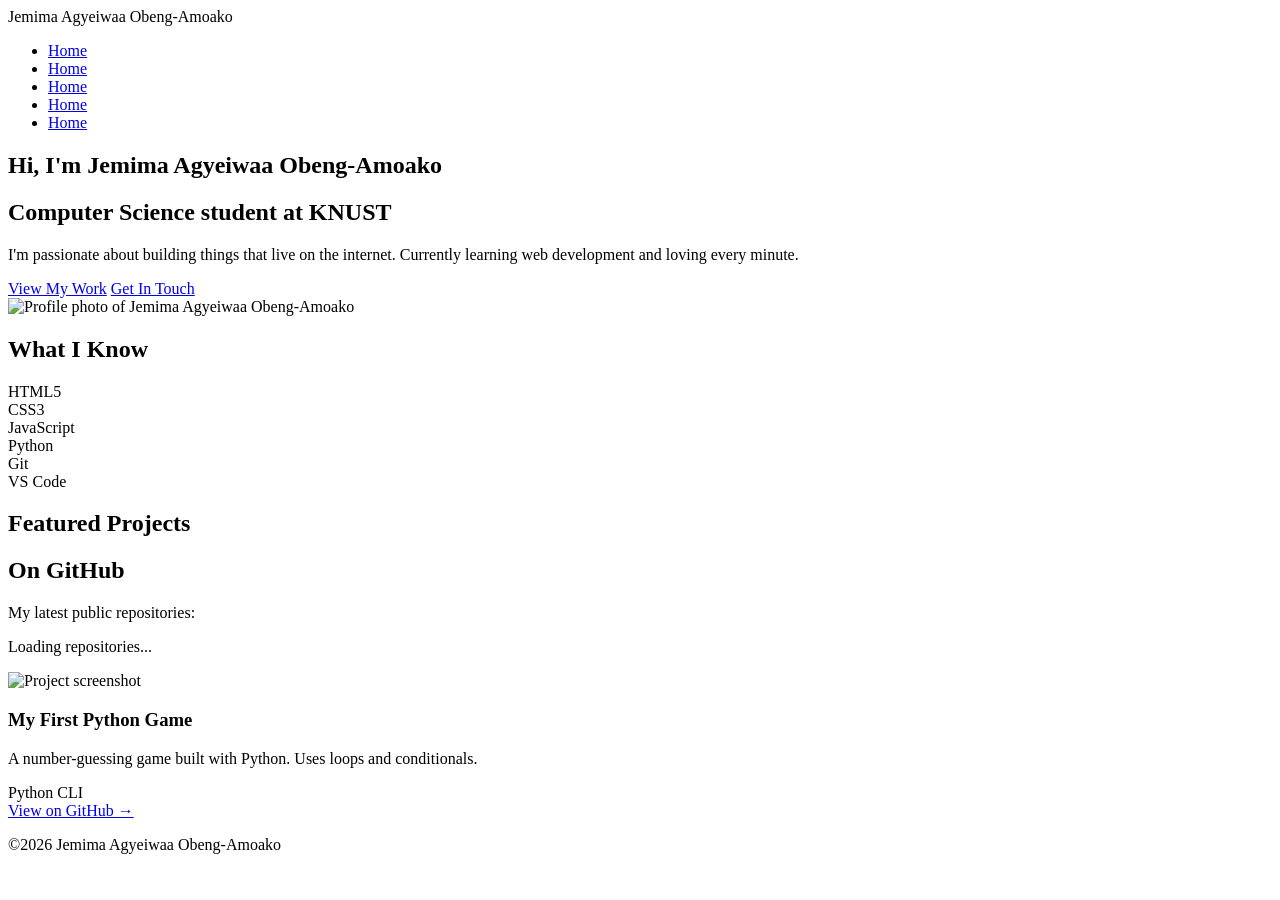
==== index.html @ fd6e8642 "Initial commit: portfolio website" ====
<!DOCTYPE html>
<html lang = "en">
<head>
<meta charset = "UTF-8">
<meta name = "viewpoint" content = "width=device-width, initial-scale=1.0">
<title>My Portfolio</title>
<link rel="stylesheet" href="css/style.css">
</head>
<body>
<header>
<nav>
<div class="logo">Jemima Agyeiwaa Obeng-Amoako</div>
<ul>
<li><a href="index.html">Home</a></li>
<li><a href="about.html">Home</a></li>
<li><a href="projects.html">Home</a></li>
<li><a href="blog.html">Home</a></li>
<li><a href="contact.html">Home</a></li>
</ul>
</nav>
</header>
<main>

<section class="hero">
<div class="hero-content">
<h1>Hi, I'm <span class="highlight">Jemima Agyeiwaa Obeng-Amoako</span></h1>
<h2>Computer Science student at KNUST</h2> 
<p>
I'm passionate about building things that live on the internet.
Currently learning web development and loving every minute.
</p>
<div class="hero-btns">
<a href="projects.html" class="btn btn-primary">View My Work</a>
<a href="contact.html" class="btn btn-outline">Get In Touch</a>
</div>
</div>
<div class="hero-image">
<img src="images/profile.jpg" alt="Profile photo of Jemima Agyeiwaa Obeng-Amoako">
</div>
</section>

<!--SKILLS SECTION-->
<section class="skills">
<h2>What I Know</h2>
<div class="skills-grid">
<div class="skill-card">HTML5</div>
<div class="skill-card">CSS3</div>
<div class="skill-card">JavaScript</div>
<div class="skill-card">Python</div>
<div class="skill-card">Git</div>
<div class="skill-card">VS Code</div>
</div>
</section>

<!--FEATURED PROJECTS-->
<section class="featured">
<h2>Featured Projects</h2>
<div class="projects-grid">

<!--GITHUB ACTIVITY SECTION-->
<section class="giyhub-section">
<h2>On GitHub</h2>
<p>My latest public repositories:</p>
<div id="github-repos">
<p>Loading repositories...</p>
</div>
</section>

<!--PROJECT CARD-->
<article class="project-card">
<div class="card-image">
<img src="images/project1.png" alt="Project screenshot">
</div>
<div class="card-image">
<h3>My First Python Game</h3>
<p>A number-guessing game built with Python. Uses loops and conditionals.</p>
<div class="card-tags">
<span class="tag">Python</span>
<span class="tag">CLI</span>
</div>
<a href="#" class="card-link">View on GitHub →</a>
</div>
</article>
</div>
</section>
</main>
<footer>
<p>©2026 Jemima Agyeiwaa Obeng-Amoako</p>
</footer>
<script src="js/main.js"></script>
</body>
</html>
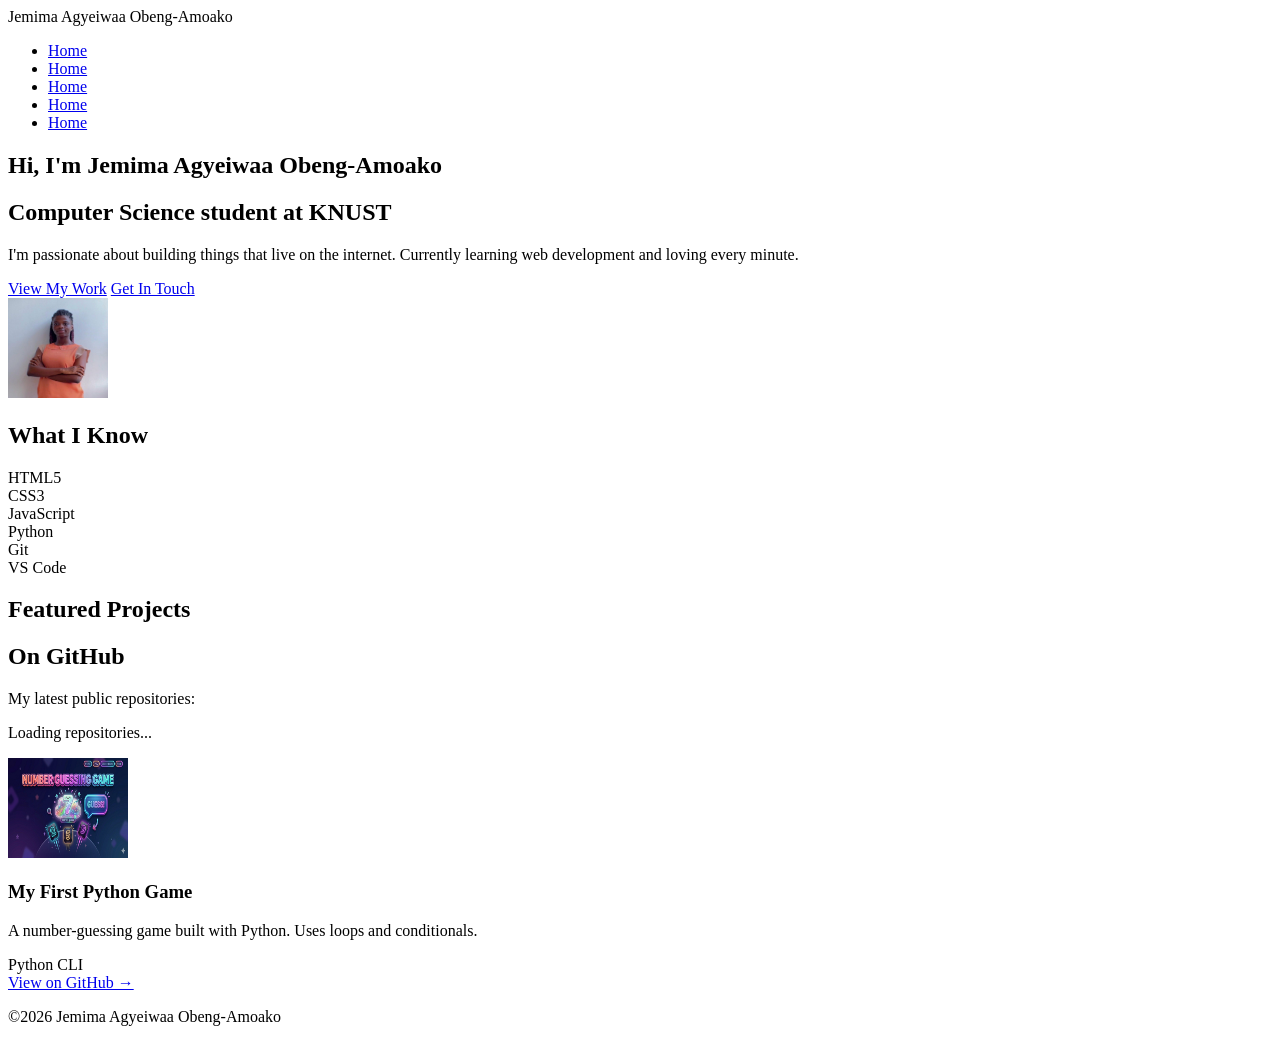
==== commit c2d9c868: "updated about.html, contact.html, index.html, added project images" ====
--- a/index.html
+++ b/index.html
@@ -1,92 +1,96 @@
 <!DOCTYPE html>
-<html lang = "en">
+<html lang="en">
+
 <head>
-<meta charset = "UTF-8">
-<meta name = "viewpoint" content = "width=device-width, initial-scale=1.0">
-<title>My Portfolio</title>
-<link rel="stylesheet" href="css/style.css">
+    <meta charset="UTF-8">
+    <meta name="viewpoint" content="width=device-width, initial-scale=1.0">
+    <title>My Portfolio</title>
+    <link rel="stylesheet" href="Desktop/JEMIMA/web development project/css/style.css">
 </head>
+
 <body>
-<header>
-<nav>
-<div class="logo">Jemima Agyeiwaa Obeng-Amoako</div>
-<ul>
-<li><a href="index.html">Home</a></li>
-<li><a href="about.html">Home</a></li>
-<li><a href="projects.html">Home</a></li>
-<li><a href="blog.html">Home</a></li>
-<li><a href="contact.html">Home</a></li>
-</ul>
-</nav>
-</header>
-<main>
+    <header>
+        <nav>
+            <div class="logo">Jemima Agyeiwaa Obeng-Amoako</div>
+            <ul>
+                <li><a href="index.html">Home</a></li>
+                <li><a href="about.html">Home</a></li>
+                <li><a href="projects.html">Home</a></li>
+                <li><a href="blog.html">Home</a></li>
+                <li><a href="contact.html">Home</a></li>
+            </ul>
+        </nav>
+    </header>
+    <main>
 
-<section class="hero">
-<div class="hero-content">
-<h1>Hi, I'm <span class="highlight">Jemima Agyeiwaa Obeng-Amoako</span></h1>
-<h2>Computer Science student at KNUST</h2> 
-<p>
-I'm passionate about building things that live on the internet.
-Currently learning web development and loving every minute.
-</p>
-<div class="hero-btns">
-<a href="projects.html" class="btn btn-primary">View My Work</a>
-<a href="contact.html" class="btn btn-outline">Get In Touch</a>
-</div>
-</div>
-<div class="hero-image">
-<img src="images/profile.jpg" alt="Profile photo of Jemima Agyeiwaa Obeng-Amoako">
-</div>
-</section>
+        <section class="hero">
+            <div class="hero-content">
+                <h1>Hi, I'm <span class="highlight">Jemima Agyeiwaa Obeng-Amoako</span></h1>
+                <h2>Computer Science student at KNUST</h2>
+                <p>
+                    I'm passionate about building things that live on the internet.
+                    Currently learning web development and loving every minute.
+                </p>
+                <div class="hero-btns">
+                    <a href="projects.html" class="btn btn-primary">View My Work</a>
+                    <a href="contact.html" class="btn btn-outline">Get In Touch</a>
+                </div>
+            </div>
+            <div class="hero-image">
+                <img src="images/jemi(3).jpeg" alt="Profile photo of Jemima Agyeiwaa Obeng-Amoako" width="100"
+                    height="100">
+            </div>
+        </section>
 
-<!--SKILLS SECTION-->
-<section class="skills">
-<h2>What I Know</h2>
-<div class="skills-grid">
-<div class="skill-card">HTML5</div>
-<div class="skill-card">CSS3</div>
-<div class="skill-card">JavaScript</div>
-<div class="skill-card">Python</div>
-<div class="skill-card">Git</div>
-<div class="skill-card">VS Code</div>
-</div>
-</section>
+        <!--SKILLS SECTION-->
+        <section class="skills">
+            <h2>What I Know</h2>
+            <div class="skills-grid">
+                <div class="skill-card">HTML5</div>
+                <div class="skill-card">CSS3</div>
+                <div class="skill-card">JavaScript</div>
+                <div class="skill-card">Python</div>
+                <div class="skill-card">Git</div>
+                <div class="skill-card">VS Code</div>
+            </div>
+        </section>
 
-<!--FEATURED PROJECTS-->
-<section class="featured">
-<h2>Featured Projects</h2>
-<div class="projects-grid">
+        <!--FEATURED PROJECTS-->
+        <section class="featured">
+            <h2>Featured Projects</h2>
+            <div class="projects-grid">
 
-<!--GITHUB ACTIVITY SECTION-->
-<section class="giyhub-section">
-<h2>On GitHub</h2>
-<p>My latest public repositories:</p>
-<div id="github-repos">
-<p>Loading repositories...</p>
-</div>
-</section>
+                <!--GITHUB ACTIVITY SECTION-->
+                <section class="github-section">
+                    <h2>On GitHub</h2>
+                    <p>My latest public repositories:</p>
+                    <div id="github-repos">
+                        <p>Loading repositories...</p>
+                    </div>
+                </section>
 
-<!--PROJECT CARD-->
-<article class="project-card">
-<div class="card-image">
-<img src="images/project1.png" alt="Project screenshot">
-</div>
-<div class="card-image">
-<h3>My First Python Game</h3>
-<p>A number-guessing game built with Python. Uses loops and conditionals.</p>
-<div class="card-tags">
-<span class="tag">Python</span>
-<span class="tag">CLI</span>
-</div>
-<a href="#" class="card-link">View on GitHub →</a>
-</div>
-</article>
-</div>
-</section>
-</main>
-<footer>
-<p>©2026 Jemima Agyeiwaa Obeng-Amoako</p>
-</footer>
-<script src="js/main.js"></script>
+                <!--PROJECT CARD-->
+                <article class="project-card">
+                    <div class="card-image">
+                        <img src="images/project1.jpeg" alt="Project screenshot" width="120" height="100">
+                    </div>
+                    <div class="card-content">
+                        <h3>My First Python Game</h3>
+                        <p>A number-guessing game built with Python. Uses loops and conditionals.</p>
+                        <div class="card-tags">
+                            <span class="tag">Python</span>
+                            <span class="tag">CLI</span>
+                        </div>
+                        <a href="#" class="card-link">View on GitHub →</a>
+                    </div>
+                </article>
+            </div>
+        </section>
+    </main>
+    <footer>
+        <p>©2026 Jemima Agyeiwaa Obeng-Amoako</p>
+    </footer>
+    <script src="js/main.js"></script>
 </body>
+
 </html>
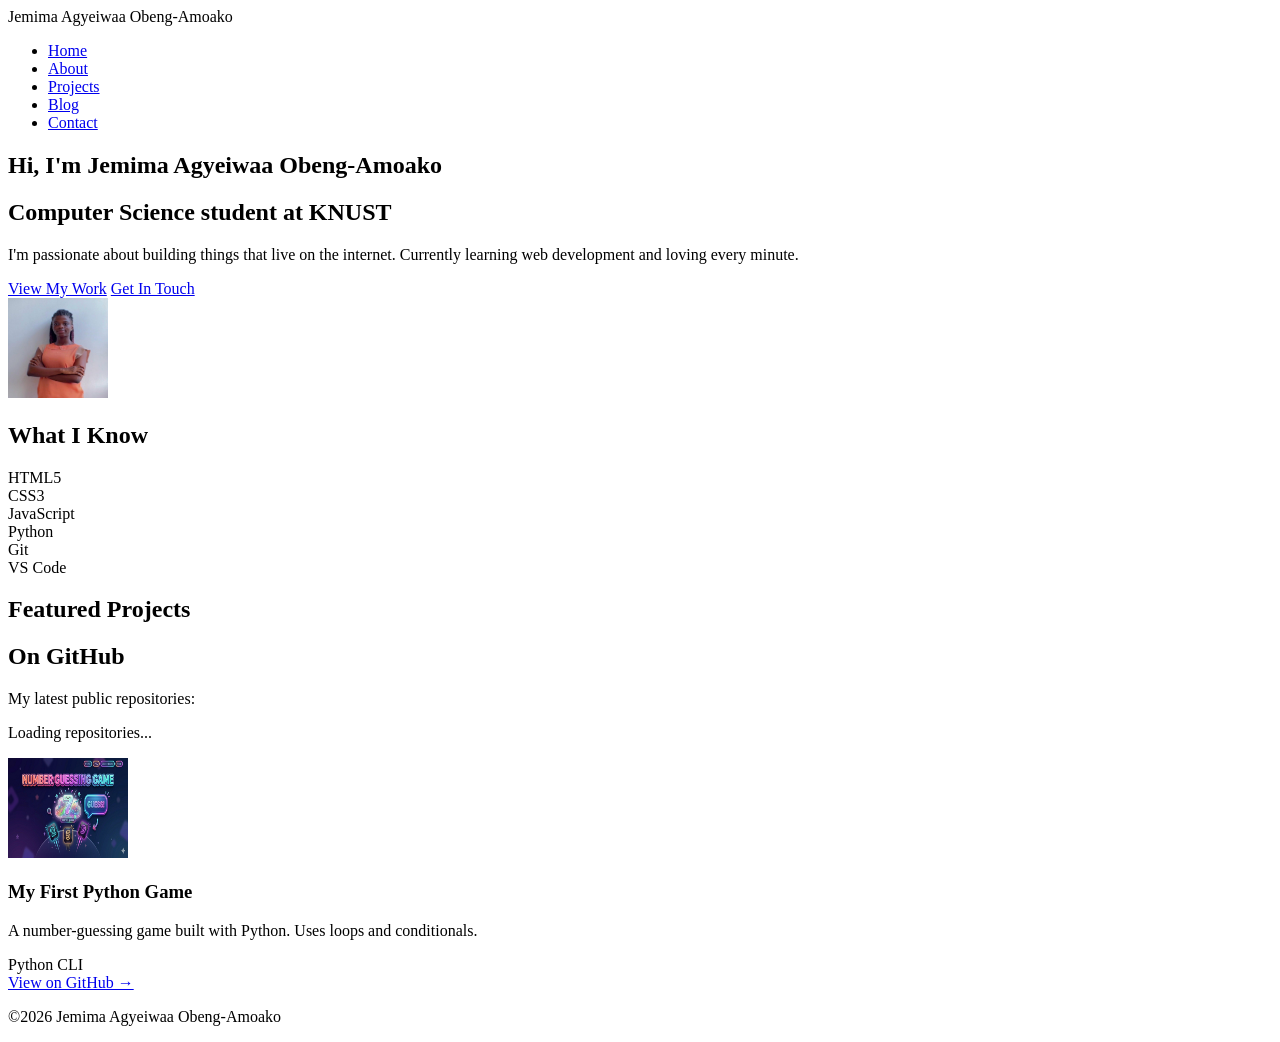
==== commit ca8aea43: "Fix project card visibility, broken HTML layout tags and CSS scroll opacity bug" ====
--- a/index.html
+++ b/index.html
@@ -5,7 +5,7 @@
     <meta charset="UTF-8">
     <meta name="viewpoint" content="width=device-width, initial-scale=1.0">
     <title>My Portfolio</title>
-    <link rel="stylesheet" href="Desktop/JEMIMA/web development project/css/style.css">
+    <link rel="stylesheet" href="../css/style.css">
 </head>
 
 <body>
@@ -14,10 +14,10 @@
             <div class="logo">Jemima Agyeiwaa Obeng-Amoako</div>
             <ul>
                 <li><a href="index.html">Home</a></li>
-                <li><a href="about.html">Home</a></li>
-                <li><a href="projects.html">Home</a></li>
-                <li><a href="blog.html">Home</a></li>
-                <li><a href="contact.html">Home</a></li>
+                <li><a href="about.html">About</a></li>
+                <li><a href="projects.html">Projects</a></li>
+                <li><a href="blog.html">Blog</a></li>
+                <li><a href="contact.html">Contact</a></li>
             </ul>
         </nav>
     </header>
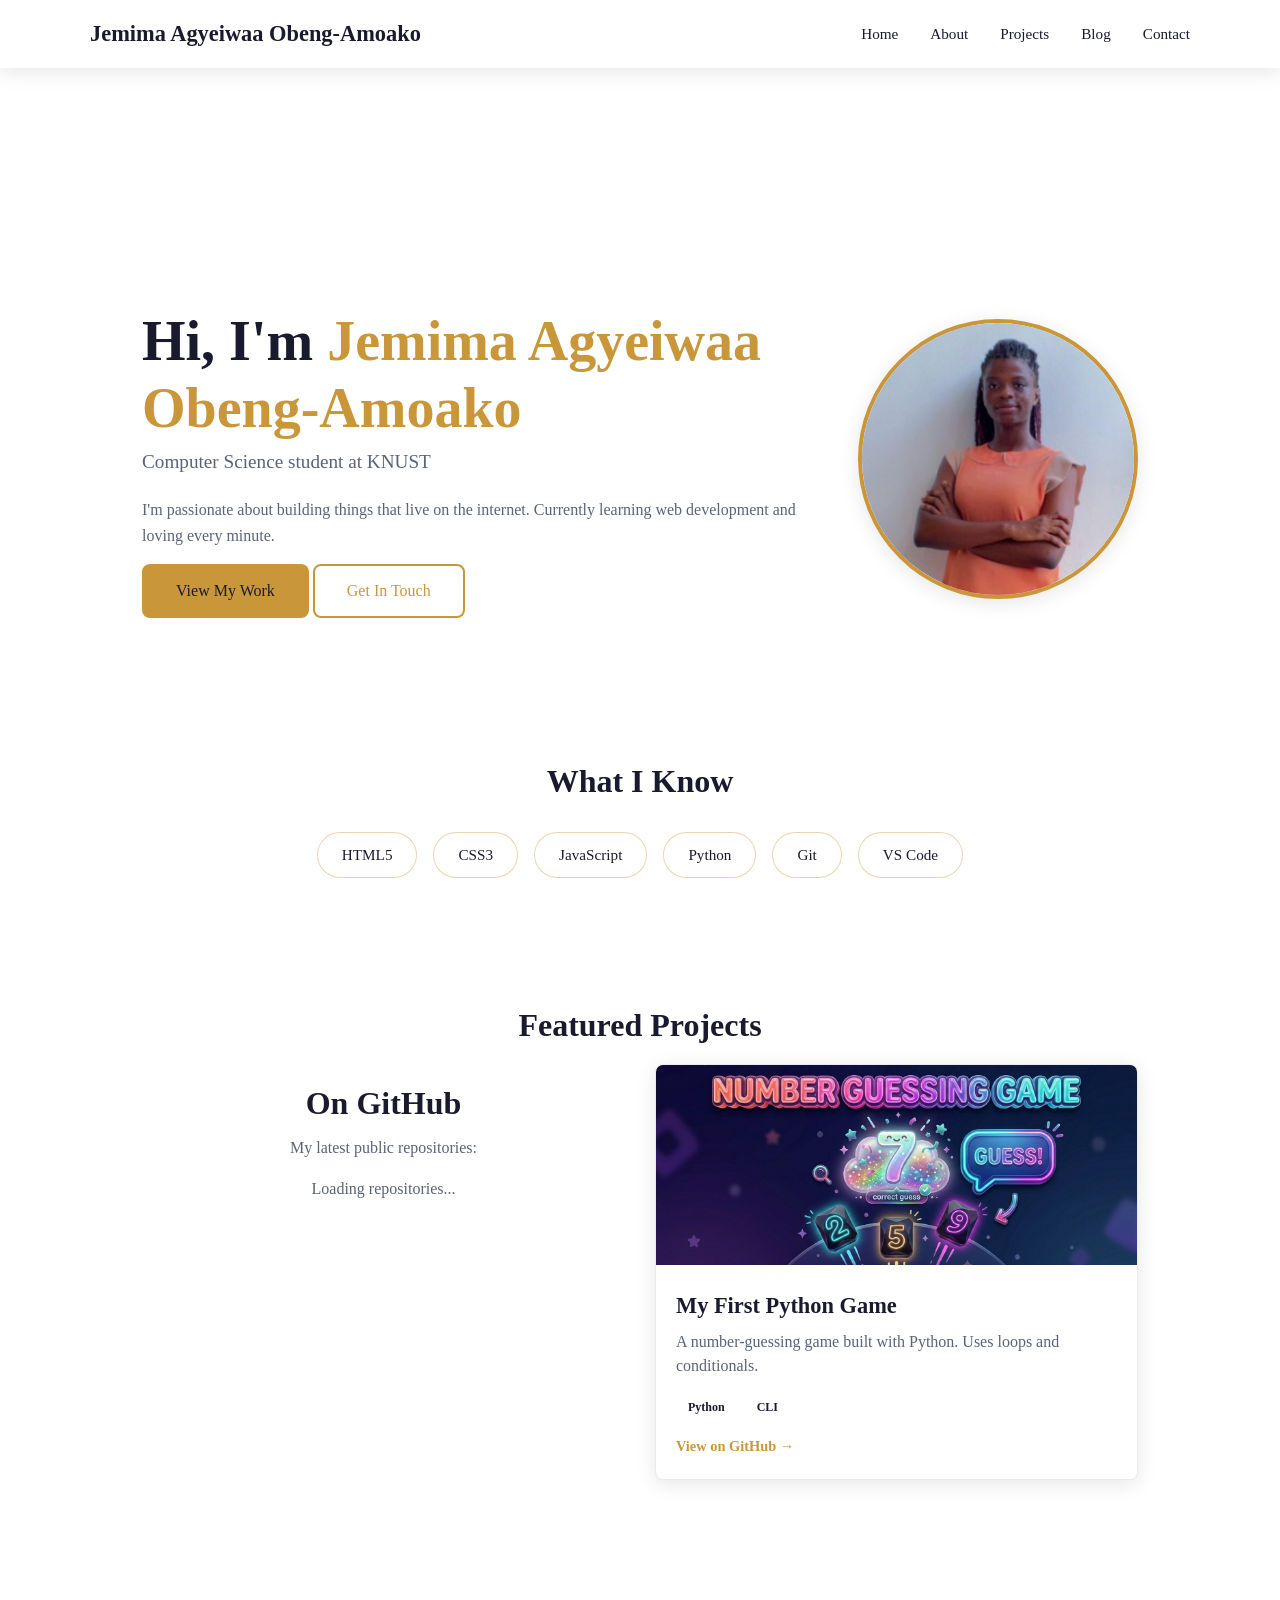
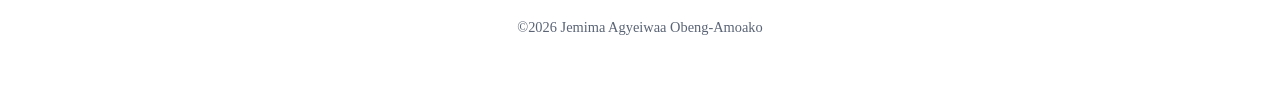
==== commit 68e05f40: "Move stylesheet into the root folder for direct linking" ====
--- a/index.html
+++ b/index.html
@@ -5,7 +5,7 @@
     <meta charset="UTF-8">
     <meta name="viewpoint" content="width=device-width, initial-scale=1.0">
     <title>My Portfolio</title>
-    <link rel="stylesheet" href="../css/style.css">
+    <link rel="stylesheet" href="style.css">
 </head>
 
 <body>
--- a/style.css
+++ b/style.css
@@ -0,0 +1,622 @@
+:root {
+    --color-primary: #OD1B2A;
+    --color-accent: #C9973A;
+    --color-light: #F5FOE8;
+    --color-text: #1A1A2E;
+    --color-muted: #5A6475;
+    --font-heading: "Georgia, serif";
+    --font-body: "Segoe UI, system-ui, sans-serif";
+    --border-radius: 8px;
+    --shadow: 0 4px 20px rgba(0, 0, 0, 0.10);
+    --transition: 0.3s ease;
+    --max-width: 1100px;
+}
+
+*,
+*::before,
+*::after {
+    margin: 0;
+    padding: 0;
+    box-sizing: border-box;
+}
+
+body {
+    font-family: var(--font-body);
+    color: var(--color-text);
+    background-color: var(--color-light);
+    line-height: 1.6;
+    background-image: repeating-linear-gradient(45 deg #FFB6C1, #FFB6C1 10px, #87CEEB 10px, #87CEEB 20px);
+}
+
+main {
+    display: block;
+    padding-top: 120px;
+    max-width: var(--max-width);
+    margin: 0 auto;
+}
+
+h1,
+h2,
+h3,
+h4 {
+    font-family: var(--font-heading);
+    color: var(--color-primary);
+    line-height: 1.2;
+    margin-bottom: 0.75rem;
+}
+
+h1 {
+    font-size: 2.8rem;
+}
+
+h2 {
+    font-size: 2rem;
+}
+
+h3 {
+    font-size: 1.4rem;
+}
+
+p {
+    margin-bottom: 1rem;
+    color: var(--color-muted);
+}
+
+a {
+    color: var(--color-accent);
+    text-decoration: none;
+    transition: color var(--transition);
+}
+
+a:hover {
+    color: var(--color-primary);
+}
+
+.container {
+    max-width: var(--max-width);
+    margin: 0 auto;
+    padding: 0 1.5rem;
+}
+
+header {
+    background: var(--color-primary);
+    padding: 1rem 2rem;
+    position: sticky;
+    top: 0;
+    z-index: 100;
+    box-shadow: var(--shadow);
+}
+
+nav {
+    display: flex;
+    justify-content: space-between;
+    align-items: center;
+    max-width: var(--max-width);
+    margin: 0 auto;
+}
+
+.logo {
+    color: var(--color-light);
+    font-family: var(--font-heading);
+    font-size: 1.4rem;
+    font-weight: bold;
+}
+
+nav ul {
+    list-style: none;
+    display: flex;
+    gap: 2rem;
+}
+
+nav a {
+    color: var(--color-light);
+    font-size: 0.95rem;
+    padding: 0.3rem 0;
+    border-bottom: 2px solid transparent;
+    transition: border-color var(--transition);
+}
+
+nav a:hover {
+    color: var(--color-accent);
+    border-bottom-color: var(--color-accent);
+}
+
+.hero {
+    display: flex;
+    align-items: center;
+    justify-content: space between;
+    gap: 3rem;
+    padding: 5rem 2rem;
+    max-width: var(--max-width);
+    margin: 0 auto;
+}
+
+.hero-content {
+    flex: 1;
+}
+
+.hero h1 {
+    font-size: 3.5rem;
+    margin-bottom: 0.5rem;
+}
+
+.hero h2 {
+    font-size: 1.2rem;
+    color: var(--color-muted);
+    font-weight: normal;
+    margin-bottom: 1.5rem;
+}
+
+.highlight {
+    color: var(--color-accent);
+}
+
+.hero-image img {
+    width: 280px;
+    height: 280px;
+    object-fit: cover;
+    border-radius: 50%;
+    border: 4px solid var(--color-accent);
+    box-shadow: var(--shadow);
+}
+
+.btn {
+    display: inline-block;
+    padding: 0.75rem 2rem;
+    border-radius: var(--border-radius);
+    font-size: 1rem;
+    cursor: pointer;
+    transition: all var(--transition);
+    border: 2px solid transparent;
+}
+
+.btn-primary {
+    background: var(--color-accent);
+    color: var(--color-primary);
+}
+
+.btn-primary:hover {
+    background: var(--color-primary);
+    color: var(--color-accent);
+    border-color: var(--color-accent);
+}
+
+.btn-outline {
+    border-color: var(--color-accent);
+    color: var(--color-accent);
+}
+
+.btn-outline:hover {
+    background: var(--color-accent);
+    color: var(--color-primary);
+}
+
+.skills {
+    padding: 4rem 2rem;
+    background: var(--color-primary);
+    text-align: center;
+}
+
+.skills h2 {
+    color: var(--color-light);
+    margin-bottom: 2rem;
+}
+
+.skills-grid {
+    display: flex;
+    flex-wrap: wrap;
+    gap: 1rem;
+    justify-content: center;
+    max-width: 800px;
+    margin: 0 auto;
+}
+
+.skill-card {
+    background: rgba(255, 255, 255, 0.1);
+    color: var(--color-light);
+    padding: 0.6rem 1.5rem;
+    border-radius: 999px;
+    font-size: 0.95rem;
+    border: 1px solid rgba(201, 151, 58, 0.4);
+    transition: all var(--transition);
+}
+
+.skill-card:hover {
+    background: var(--color-accent);
+    color: var(--color-primary);
+}
+
+.featured {
+    padding: 4rem 2rem;
+    max-width: var(--max-width);
+    margin: 0 auto;
+    text-align: center;
+}
+
+.projects-grid {
+    display: grid;
+    grid-template-columns: repeat(auto-fit, minmax(300px, 1fr));
+    gap: 2rem;
+    margin-top: 2rem;
+}
+
+.project-card {
+    background: white;
+    border-radius: var(--border-radius);
+    box-shadow: var(--shadow);
+    overflow: hidden;
+    text-align: left;
+    transition: transform var(--transition), box-shadow var(--transition);
+}
+
+.project-card h3 {
+    color: var(--color-text);
+}
+
+.project-card p {
+    color: var(--color-muted)
+}
+
+.project-card .card-link {
+    color: var(--color-accent);
+    text-decoration: none;
+    font-weight: bold;
+}
+
+.project-card:hover {
+    transform: translateY(-6px);
+    box-shadow: 0 12px 40px rgba(0, 0, 0, 0.15);
+}
+
+.card-image img {
+    width: 100%;
+    height: 200px;
+    object-fit: cover;
+}
+
+.card-body {
+    padding: 1.5rem;
+}
+
+.card-tags {
+    display: flex;
+    gap: 0.5rem;
+    flex-wrap: wrap;
+    margin: 0.75rem 0;
+}
+
+.tag {
+    background: var(--color-light);
+    color: var(--color-primary);
+    font-size: 0.75rem;
+    padding: 0.25rem 0.75rem;
+    border-radius: 999px;
+    font-weight: 600;
+}
+
+.card-link {
+    font-weight: 600;
+    font-size: 0.9rem;
+}
+
+footer {
+    background: var(--color-primary);
+    color: var(--color-muted);
+    text-align: center;
+    padding: 2rem;
+    font-size: 0.9rem;
+}
+
+.about-page {
+    display: flex;
+    gap: 4rem;
+    align-items: flex-start;
+    max-width: var(--max-width);
+    margin: 4rem auto;
+    padding: 0 2rem;
+}
+
+.about-text {
+    flex: 2;
+}
+
+.about-photo {
+    flex: 1;
+}
+
+.about-photo img {
+    width: 100%;
+    border-radius: var(--border-radius);
+    box-shadow: var(--shadow);
+}
+
+@media (max-width: 768px) {
+    .hero {
+        flex-direction: column-reverse;
+        text-align: center;
+        padding: 3rem 1.5rem;
+    }
+
+    .hero h1 {
+        font-size: 2.2rem;
+    }
+
+    .hero-image img {
+        width: 200px;
+        height: 200px;
+    }
+
+    .hero-btns {
+        justify-content: center;
+        display: flex;
+        flex-wrap: wrap;
+        gap: 0.75rem;
+    }
+
+    .about-page {
+        flex-direction: column;
+    }
+
+    .about-photo {
+        max-width: 280px;
+        margin: 0 auto;
+    }
+
+    nav ul {
+        display: none;
+    }
+
+    nav ul.open {
+        display: flex;
+        flex-direction: column;
+        position: absolute;
+        top: 60px;
+        left: 0;
+        right: 0;
+        background: var(--color-primary);
+        padding: 1rem 2rem;
+    }
+
+    .hamburger {
+        display: block;
+        cursor: pointer;
+        background: none;
+        border: none;
+        color: white;
+        font-size: 1.8rem;
+    }
+}
+
+.hamburger {
+    display: none;
+}
+
+@keyframes fadeUp {
+    from {
+        opacity: 0;
+        transform: translateY(30px);
+    }
+
+    to {
+        opacity: 1;
+        transform: translateY(0);
+    }
+}
+
+.hero-content {
+    animation: fadeUp 0.8s ease forwards;
+}
+
+.hero-image {
+    animation: fadeUp 0.8s ease 0.2s forwards;
+    opacity: 0;
+}
+
+.skill-card {
+    animation: fadeUp 0.5s ease forwards;
+    opacity: 0;
+}
+
+.skill-card:nth-child(1) {
+    animation-delay: 0.1s;
+}
+
+.skill-card:nth-child(2) {
+    animation-delay: 0.2s;
+}
+
+.skill-card:nth-child(3) {
+    animation-delay: 0.3s;
+}
+
+.skill-card:nth-child(4) {
+    animation-delay: 0.4s;
+}
+
+.skill-card:nth-child(5) {
+    animation-delay: 0.5s;
+}
+
+.skill-card:nth-child(6) {
+    animation-delay: 0.6s;
+}
+
+nav a {
+    position: relative;
+}
+
+nav a::after {
+    content: " ";
+    position: absolute;
+    bottom: -2px;
+    left: 0;
+    width: 0;
+    height: 2px;
+    background: var(--color-accent);
+    transition: width var(--transition);
+}
+
+nav a:hover::after {
+    width: 100%;
+}
+
+@keyframes float {
+
+    0%,
+    100% {
+        transform: translateY(0);
+    }
+
+    50% {
+        transform: translateY(-10px);
+    }
+}
+
+.hero-image img {
+    animation: float 4s ease-in-out infinite;
+}
+
+body.dark-mode {
+    --color-light: #1A1A2E;
+    --color-text: #E0E0E0;
+    --color-muted: #A0A8B4;
+}
+
+body.dark-mode .project-card {
+    background: #16213E;
+}
+
+body.dark-mode .tag {
+    background: #0F3460;
+    color: var(--color-accent);
+}
+
+section {
+    opacity: 1;
+    transform: translateY(20px);
+    transition: opacity 0.6s ease, transform 0.6s ease;
+}
+
+section.visible {
+    opacity: 1;
+    transform: translateY(0);
+}
+
+.hidden {
+    display: none !important;
+}
+
+.blog-page {
+    max-width: 800px;
+    margin: 3rem auto;
+    padding: 0 2rem;
+}
+
+.blog-header {
+    display: flex;
+    justify-content: space-between;
+    align-items: center;
+    margin-bottom: 2rem;
+}
+
+.post-form {
+    background: white;
+    padding: 2rem;
+    border-radius: var(--border-radius);
+    box-shadow: var(--shadow);
+    margin-bottom: 2rem;
+}
+
+.post-form input,
+.post-form textarea {
+    display: block;
+    width: 100%;
+    padding: 0.75rem;
+    margin-bottom: 1rem;
+    border: 1px solid var(--color-muted);
+    border-radius: var(--border-radius);
+    font-family: var(--font-body);
+    font-size: 1rem;
+}
+
+.blog-post {
+    background: white;
+    border-radius: var(--border-radius);
+    padding: 2rem;
+    margin-bottom: 1.5rem;
+    box-shadow: var(--shadow);
+}
+
+.post-meta {
+    margin-bottom: 0.5rem;
+}
+
+.post-date {
+    font-size: 0.85rem;
+    color: var(--color-muted);
+}
+
+.delete-btn {
+    background: none;
+    border: 1px solid #cc4444;
+    color: #cc4444;
+    padding: 0.3rem 0.8rem;
+    border-radius: 4px;
+    cursor: pointer;
+    font-size: 0.85rem;
+    margin-top: 1rem;
+}
+
+.delete-btn:hover {
+    background: #cc4444;
+    color: white;
+}
+
+main {
+    display: block !important;
+    width: 100%;
+    max-width: 1100px;
+    margin: 0 auto;
+    padding: 140px 20px 60px 20px;
+    box-sizing: border-box;
+}
+
+.featured {
+    display: block !important;
+    width: 100% !important;
+    margin: 0 auto;
+}
+
+.projects-grid {
+    display: grid !important;
+    grid-template-columns: repeat(auto-fit, minmax(300px, 1fr)) !important;
+    gap: 30px !important;
+    width: 100% !important;
+    margin-top: 20px;
+}
+
+.project-card {
+    display: flex !important;
+    flex-direction: column;
+    background-color: #ffffff !important;
+    border-radius: 8px;
+    box-shadow: 0 4px 20px rgba(0, 0, 0, 0.1);
+    overflow: hidden;
+    border: 1px solid rgba(0, 0, 0, 0.08);
+}
+
+.card-content {
+    padding: 20px;
+}
+
+.card-content h3 {
+    color: #1A1A2E !important;
+    margin-bottom: 10px;
+    font-size: 1.4rem;
+}
+
+.card-content p {
+    color: #5A6475 !important;
+    font-size: 1rem;
+    line-height: 1.5;
+}
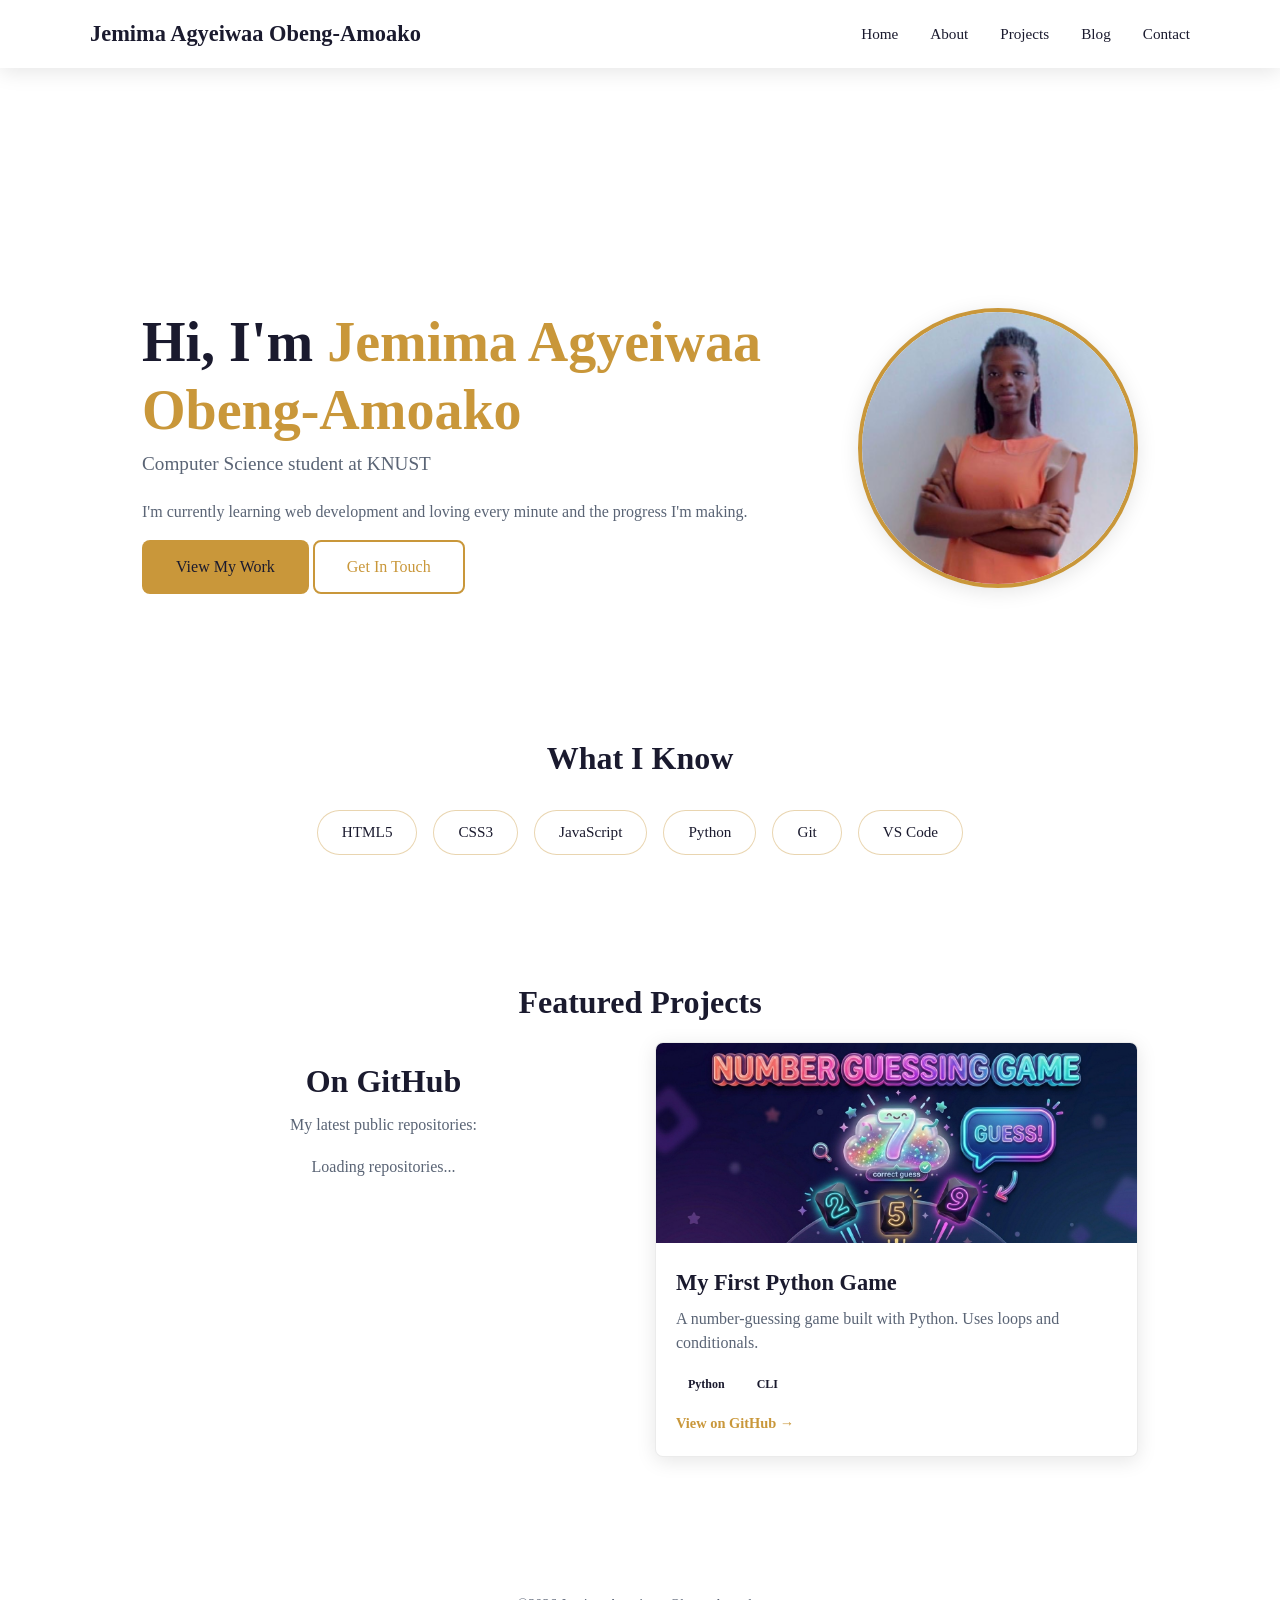
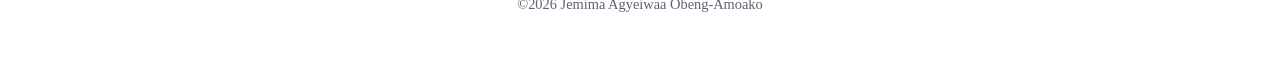
==== commit 30967bf1: "Made changes to the home, contact, blog, about and project pages" ====
--- a/index.html
+++ b/index.html
@@ -28,8 +28,7 @@
                 <h1>Hi, I'm <span class="highlight">Jemima Agyeiwaa Obeng-Amoako</span></h1>
                 <h2>Computer Science student at KNUST</h2>
                 <p>
-                    I'm passionate about building things that live on the internet.
-                    Currently learning web development and loving every minute.
+                    I'm currently learning web development and loving every minute and the progress I'm making.
                 </p>
                 <div class="hero-btns">
                     <a href="projects.html" class="btn btn-primary">View My Work</a>
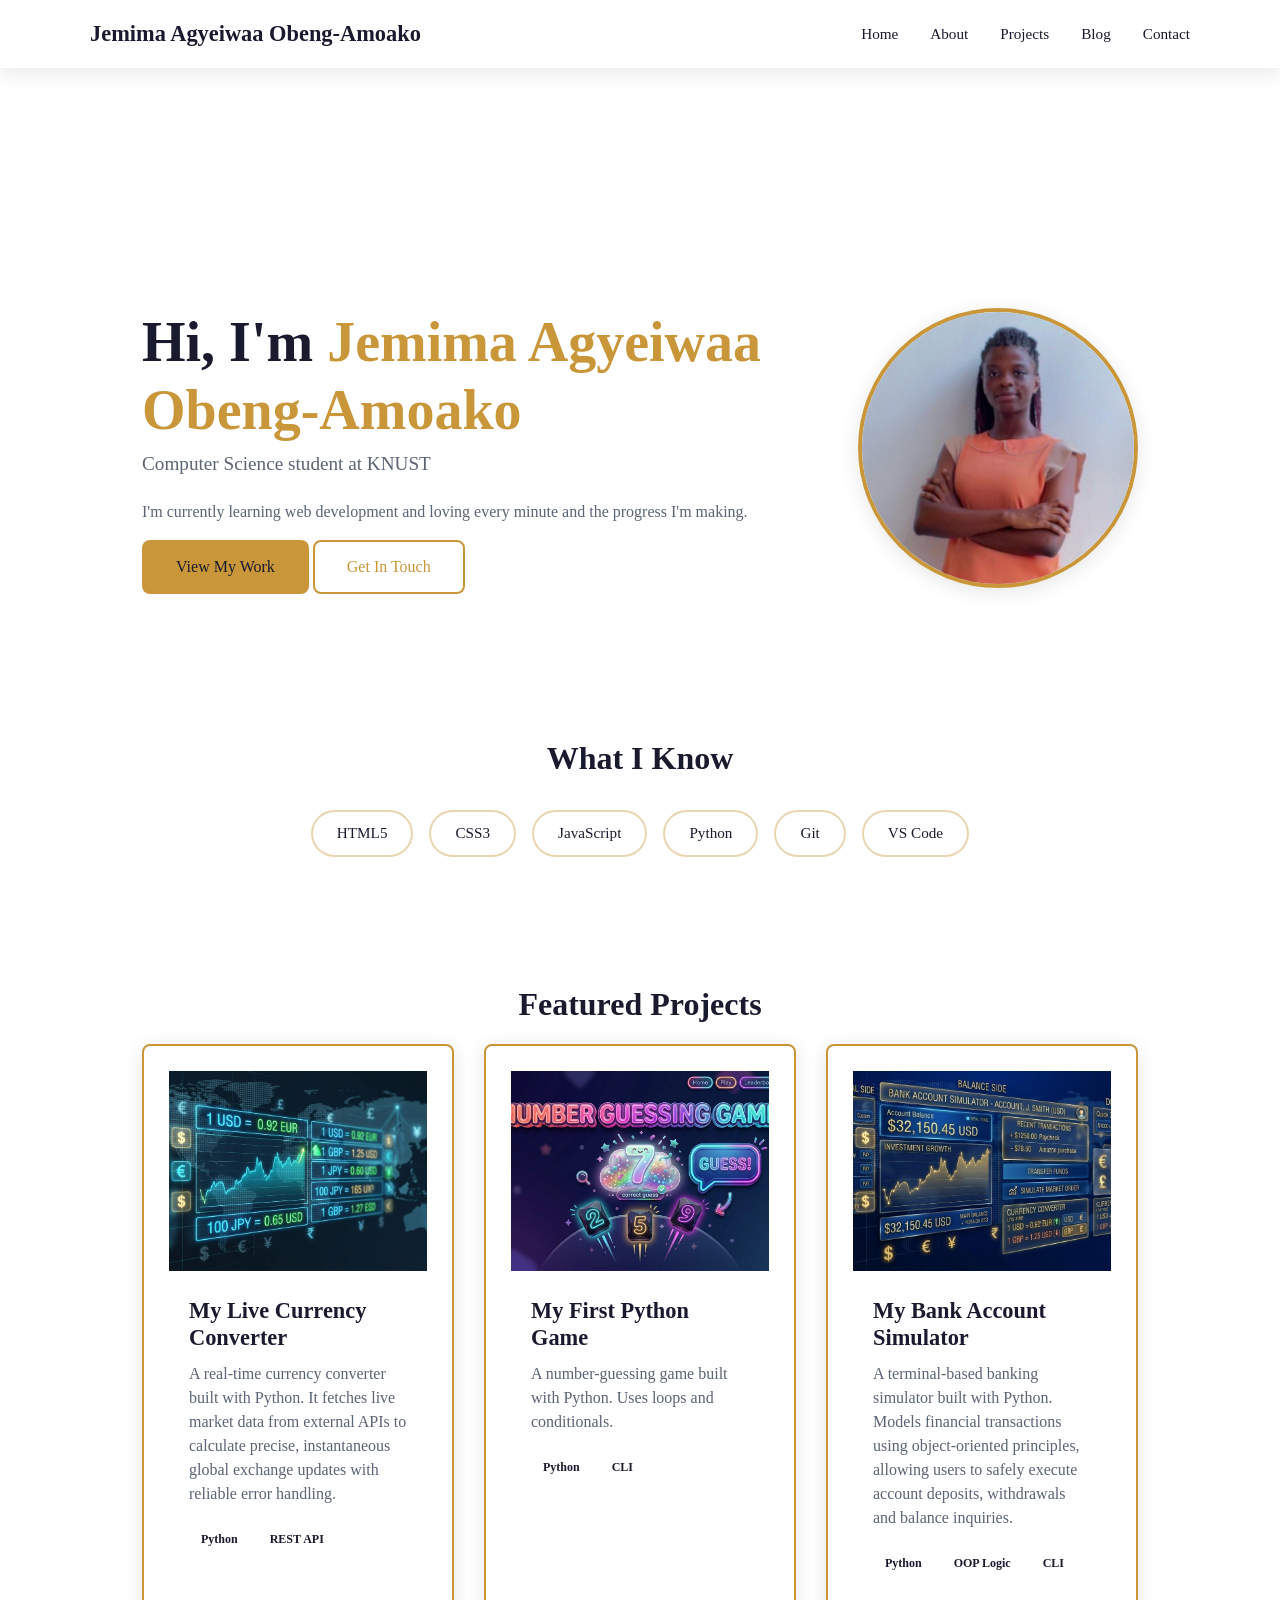
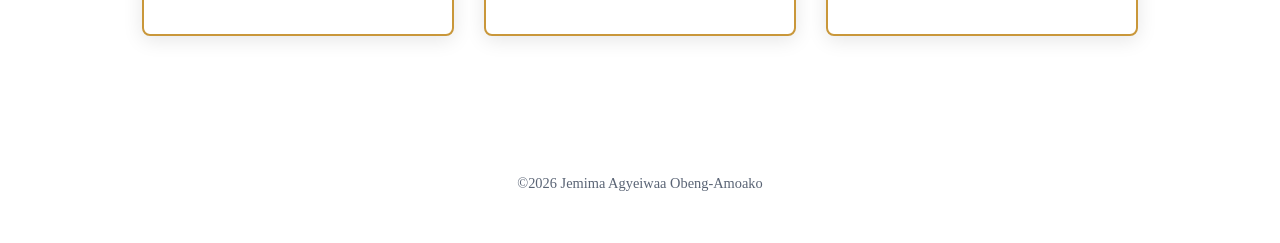
==== commit be90abe3: "Made changes to the index.html,style.css and projects.html files" ====
--- a/index.html
+++ b/index.html
@@ -59,16 +59,23 @@
             <h2>Featured Projects</h2>
             <div class="projects-grid">
 
-                <!--GITHUB ACTIVITY SECTION-->
-                <section class="github-section">
-                    <h2>On GitHub</h2>
-                    <p>My latest public repositories:</p>
-                    <div id="github-repos">
-                        <p>Loading repositories...</p>
+                <!--PROJECT CARD-->
+                <article class="project-card">
+                    <div class="card-image">
+                        <img src="images/project2.jpeg" alt="Project screenshot" width="120" height="100">
                     </div>
-                </section>
+                    <div class="card-content">
+                        <h3>My Live Currency Converter</h3>
+                        <p>A real-time currency converter built with Python. It fetches live market data from external
+                            APIs to calculate precise, instantaneous global exchange updates with reliable error
+                            handling.</p>
+                        <div class="card-tags">
+                            <span class="tag">Python</span>
+                            <span class="tag">REST API</span>
+                        </div>
+                    </div>
+                </article>
 
-                <!--PROJECT CARD-->
                 <article class="project-card">
                     <div class="card-image">
                         <img src="images/project1.jpeg" alt="Project screenshot" width="120" height="100">
@@ -80,7 +87,23 @@
                             <span class="tag">Python</span>
                             <span class="tag">CLI</span>
                         </div>
-                        <a href="#" class="card-link">View on GitHub →</a>
+                    </div>
+                </article>
+
+                <article class="project-card">
+                    <div class="card-image">
+                        <img src="images/project3.jpeg" alt="Project screenshot" width="120" height="100">
+                    </div>
+                    <div class="card-content">
+                        <h3>My Bank Account Simulator</h3>
+                        <p>A terminal-based banking simulator built with Python. Models financial transactions using
+                            object-oriented principles, allowing users to safely execute account deposits, withdrawals
+                            and balance inquiries.</p>
+                        <div class="card-tags">
+                            <span class="tag">Python</span>
+                            <span class="tag">OOP Logic</span>
+                            <span class="tag">CLI</span>
+                        </div>
                     </div>
                 </article>
             </div>
--- a/style.css
+++ b/style.css
@@ -40,7 +40,7 @@
 h3,
 h4 {
     font-family: var(--font-heading);
-    color: var(--color-primary);
+    color: var(--color-text);
     line-height: 1.2;
     margin-bottom: 0.75rem;
 }
@@ -217,7 +217,7 @@
     padding: 0.6rem 1.5rem;
     border-radius: 999px;
     font-size: 0.95rem;
-    border: 1px solid rgba(201, 151, 58, 0.4);
+    border: 2px solid rgba(201, 151, 58, 0.4);
     transition: all var(--transition);
 }
 
@@ -235,9 +235,11 @@
 
 .projects-grid {
     display: grid;
-    grid-template-columns: repeat(auto-fit, minmax(300px, 1fr));
-    gap: 2rem;
-    margin-top: 2rem;
+    grid-template-columns: repeat(auto-fit, minmax(280px, 1fr));
+    gap: 25px;
+    width: 100%;
+    margin: 40px auto 0 auto;
+    max-width: 1200px;
 }
 
 .project-card {
@@ -251,10 +253,14 @@
 
 .project-card h3 {
     color: var(--color-text);
+    margin-bottom: 12px;
+    font-size: 14px;
 }
 
 .project-card p {
-    color: var(--color-muted)
+    color: var(--color-text);
+    margin-bottom: 20px;
+    line-height: 1.6;
 }
 
 .project-card .card-link {
@@ -265,7 +271,7 @@
 
 .project-card:hover {
     transform: translateY(-6px);
-    box-shadow: 0 12px 40px rgba(0, 0, 0, 0.15);
+    box-shadow: 0 10px 25px rgba(0, 0, 0, 0.15);
 }
 
 .card-image img {
@@ -596,13 +602,16 @@
 }
 
 .project-card {
+    padding: 25px;
     display: flex !important;
     flex-direction: column;
     background-color: #ffffff !important;
     border-radius: 8px;
     box-shadow: 0 4px 20px rgba(0, 0, 0, 0.1);
+    box-sizing: border-box;
     overflow: hidden;
-    border: 1px solid rgba(0, 0, 0, 0.08);
+    border: 2px solid var(--color-accent);
+    transition: 0.3s ease;
 }
 
 .card-content {
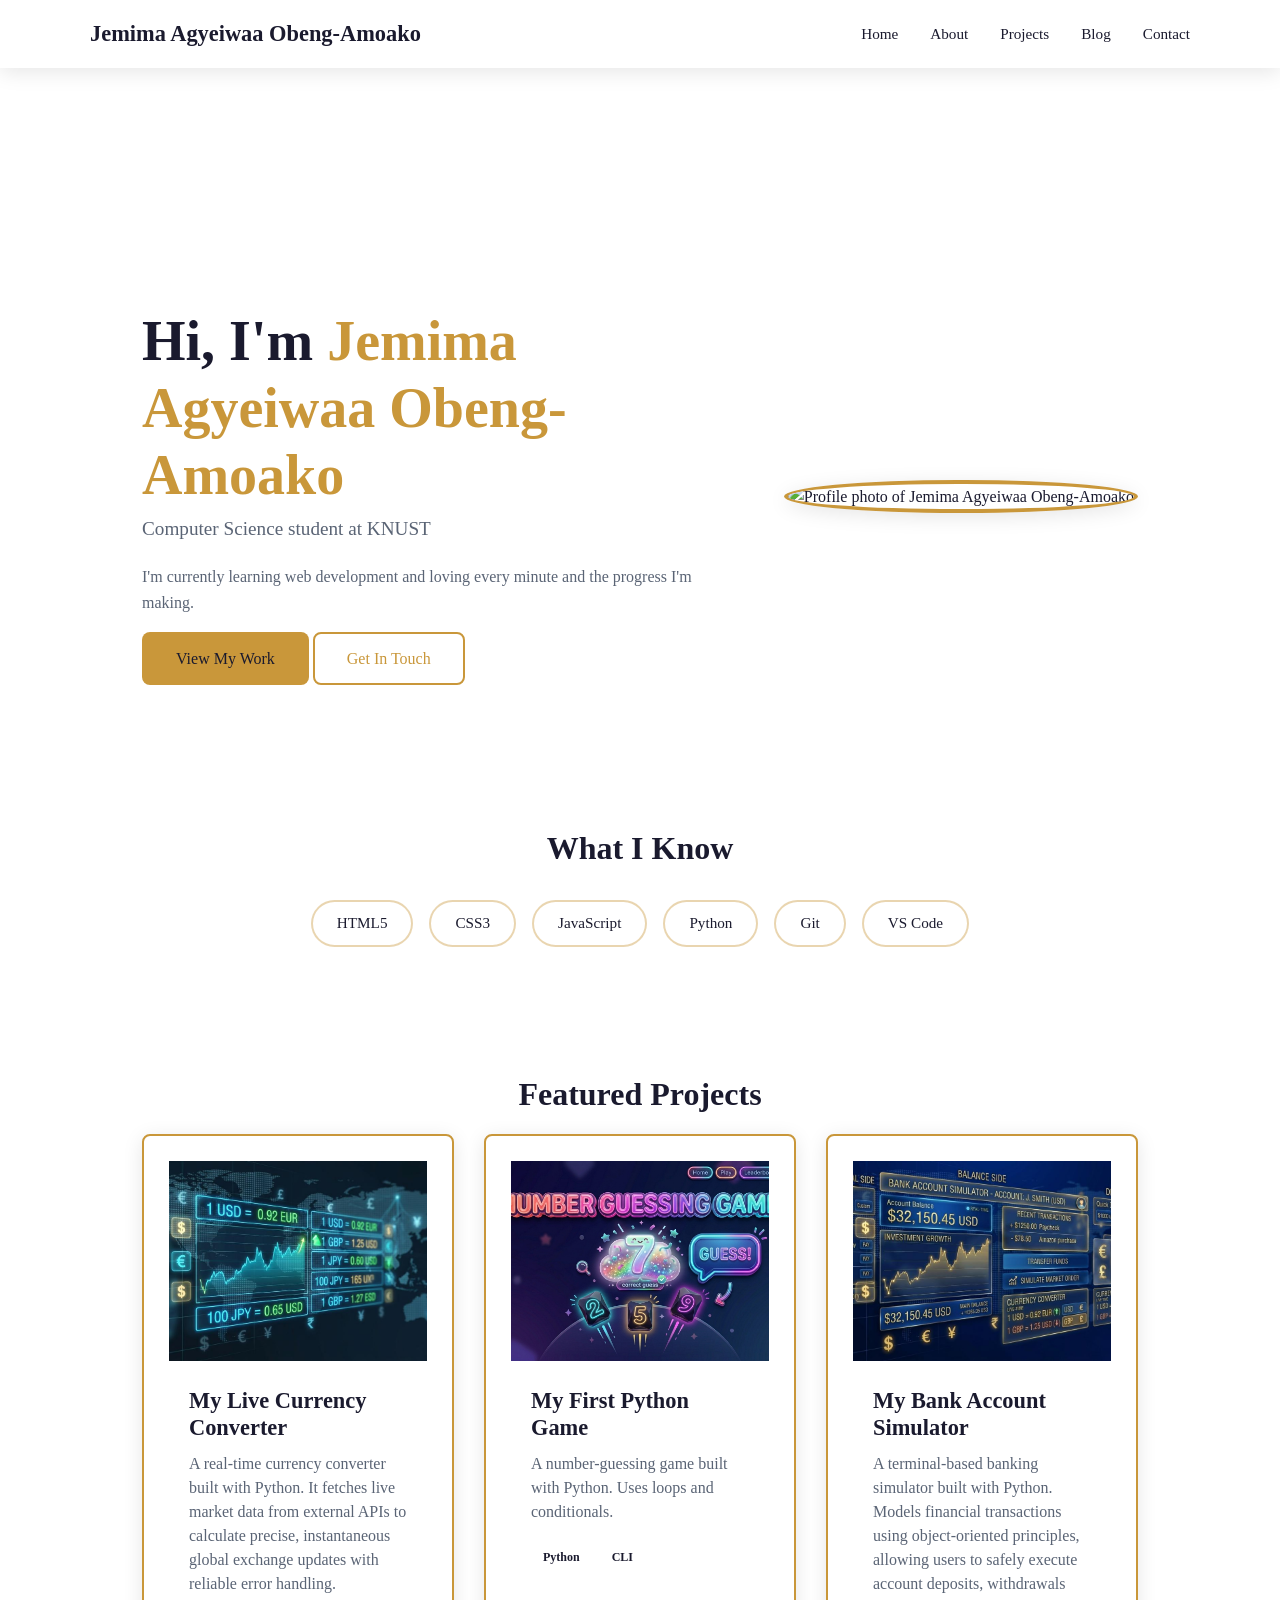
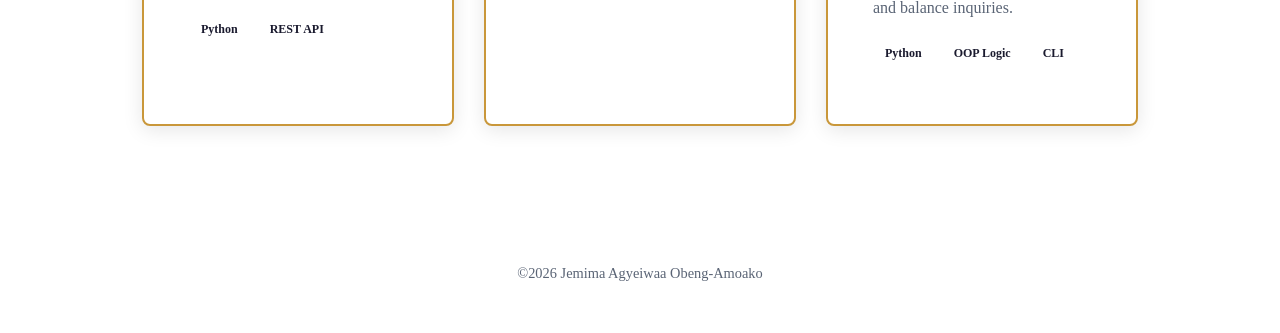
==== commit d4603543: "Changed my profile picture" ====
--- a/index.html
+++ b/index.html
@@ -36,7 +36,7 @@
                 </div>
             </div>
             <div class="hero-image">
-                <img src="images/jemi(3).jpeg" alt="Profile photo of Jemima Agyeiwaa Obeng-Amoako" width="100"
+                <img src="images/jemi(5).jpeg" alt="Profile photo of Jemima Agyeiwaa Obeng-Amoako" width="100"
                     height="100">
             </div>
         </section>
